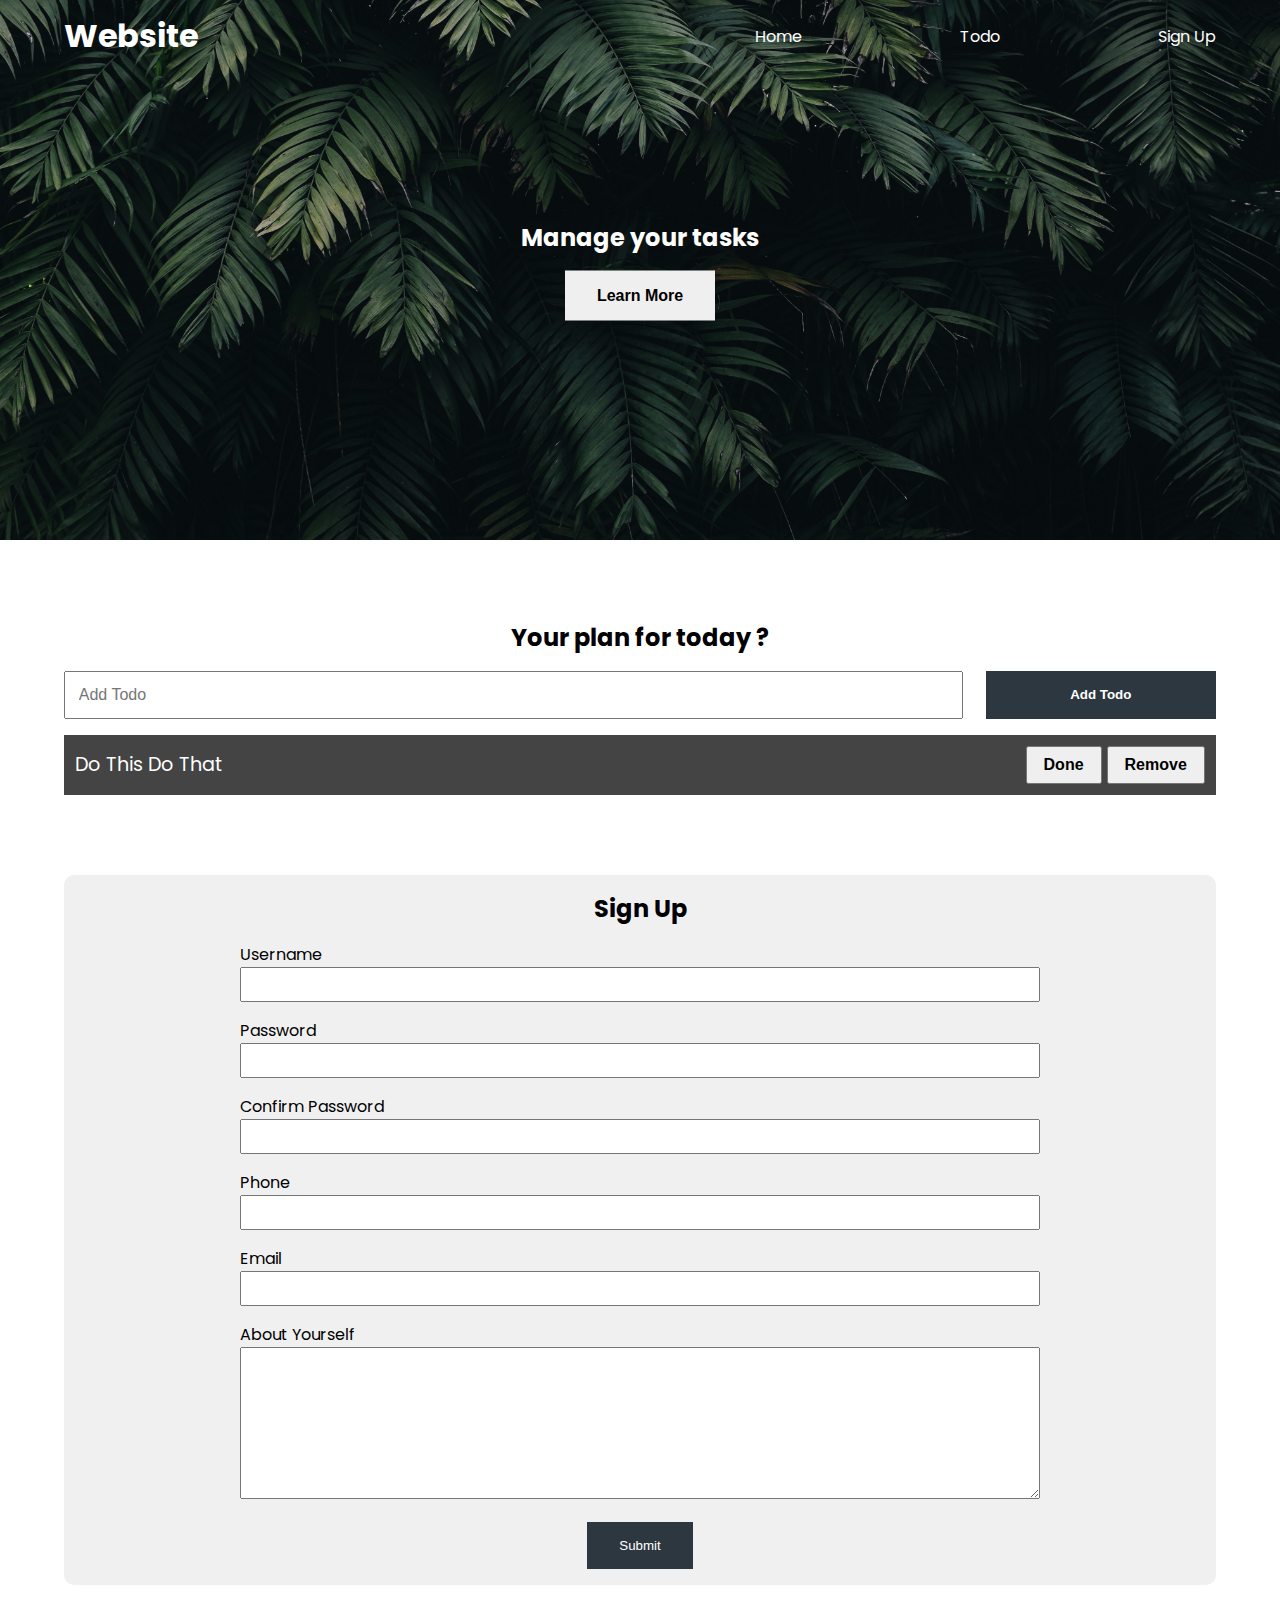
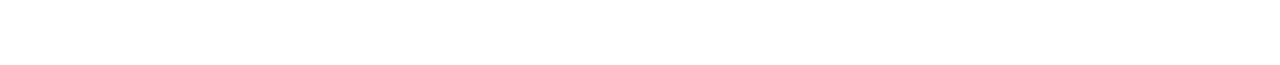
==== demo.html @ cea7c92d "added simple page for DOM manipulation practice" ====
<!DOCTYPE html>
<html lang="en">
  <head>
    <meta charset="UTF-8" />
    <meta http-equiv="X-UA-Compatible" content="IE=edge" />
    <meta name="viewport" content="width=device-width, initial-scale=1.0" />
    <link rel="stylesheet" href="/demo.css" />
    <script src="/demo.js" defer></script>
    <title>My Website</title>
  </head>
  <body>
    <header class="header">
      <nav class="nav container">
        <h1 class="logo">Website</h1>
        <ul class="nav-items">
          <li class="nav-item"><a href="#home">Home</a></li>
          <li class="nav-item"><a href="">Todo</a></li>
          <li class="nav-item"><a href="">Sign Up</a></li>
        </ul>
      </nav>
      <div class="headline">
        <h2 id="main-heading">
          Manage your tasks <span style="display: none">Hello</span>
        </h2>
        <button class="btn btn-headline">Learn More</button>
      </div>
    </header>

    <section class="section-todo container">
      <h2>Your plan for today ?</h2>
      <!-- todo form  -->
      <form class="form-todo">
        <input type="text" name="" id="" placeholder="Add Todo" />
        <input type="submit" value="Add Todo" class="btn" />
      </form>

      <ul class="todo-list">
        <li>
          <span class="text">Do this do that</span>
          <div class="todo-buttons">
            <button class="todo-btn done">Done</button>
            <button class="todo-btn remove">Remove</button>
          </div>
        </li>
      </ul>
    </section>

    <section class="section-signup container">
      <h2>Sign Up</h2>
      <form class="signup-form">
        <div class="form-group">
          <label for="username">Username</label>
          <input type="text" name="username" id="username" />
        </div>
        <div class="form-group">
          <label for="password">Password</label>
          <input type="password" name="password" id="password" />
        </div>
        <div class="form-group">
          <label for="confirmPassword">Confirm Password</label>
          <input type="password" name="confirmPassword" id="confirmPassword" />
        </div>
        <div class="form-group">
          <label for="phone">Phone</label>
          <input type="text" name="phone" id="phone" />
        </div>
        <div class="form-group">
          <label for="email">Email</label>
          <input type="email" name="email" id="email" />
        </div>
        <div class="form-group">
          <label for="about">About Yourself</label>
          <textarea name="about" id="about" cols="30" rows="10"></textarea>
        </div>
        <button type="submit" class="btn signup-btn">Submit</button>
      </form>
    </section>
  </body>
</html>
---- demo.css ----
@import url("https://fonts.googleapis.com/css2?family=Poppins:wght@200;300;400;500;600;700&display=swap");

* {
  box-sizing: border-box;
  padding: 0;
  margin: 0;
}

body {
  font-family: "Poppins", sans-serif;
}

a {
  text-decoration: none;
  color: white;
}

.header {
  position: relative;
  min-height: 60vh;
  background: url("/bgimg.jpg");
  background-position: center;
  background-repeat: no-repeat;
  background-size: cover;
  color: white;
}
.bg-dark {
  background: #000;
  color: #eee;
}

.container {
  max-width: 1200px;
  margin: auto;
  width: 90%;
}
.nav {
  min-height: 8vh;
  display: flex;
  justify-content: space-between;
  align-items: center;
}

.nav-items {
  width: 40%;
  display: flex;
  list-style-type: none;
  justify-content: space-between;
}
.headline {
  text-align: center;
  position: absolute;
  top: 50%;
  left: 50%;
  transform: translate(-50%, -50%);
}

.btn {
  display: inline-block;
  outline: none;
  border: none;
  cursor: pointer;
}

.btn-headline {
  padding: 1rem 2rem;
  font-size: 1rem;
  margin-top: 1rem;
  font-weight: 600;
}

.section-todo {
  margin-top: 5rem;
  text-align: center;
}

.form-todo {
  min-height: 5vh;
  display: flex;
  justify-content: space-between;
  margin-top: 1rem;
}

.form-todo input {
  min-height: 100%;
}
.form-todo input[type="text"] {
  width: 78%;
  padding: 0.8rem;
  font-size: 1rem;
  font-weight: 400;
}
.form-todo input[type="submit"] {
  width: 20%;
  background: rgb(44, 55, 63);
  color: white;
  font-weight: bold;
}
.todo-list {
  text-align: left;
  font-size: 1.2rem;
  list-style-type: none;
}
.todo-list li {
  padding: 0.7rem;
  background: #444;
  color: white;
  margin-top: 1rem;
  text-transform: capitalize;
  display: flex;
  justify-content: space-between;
  align-items: center;
}
.todo-btn {
  /* min-height: 100%; */
  padding: 0.5rem 1rem;
  font-size: 1rem;
  font-weight: bold;
  cursor: pointer;
}
.section-signup {
  margin: 5rem auto;
  text-align: center;
  background: rgb(240, 240, 240);
  border-radius: 10px;
  padding: 1rem;
}

.signup-form {
  max-width: 800px;
  width: 95%;
  text-align: left;
  margin: auto;
}
.signup-form label {
  display: block;
}

.signup-form input {
  display: block;
  width: 100%;
  padding: 0.5rem;
}
.form-group {
  margin-top: 1rem;
}
.signup-form textarea {
  width: 100%;
}
.signup-btn {
  background: rgb(44, 55, 63);
  color: white;
  padding: 1rem 2rem;
  display: block;
  margin: auto;
  margin-top: 1rem;
}
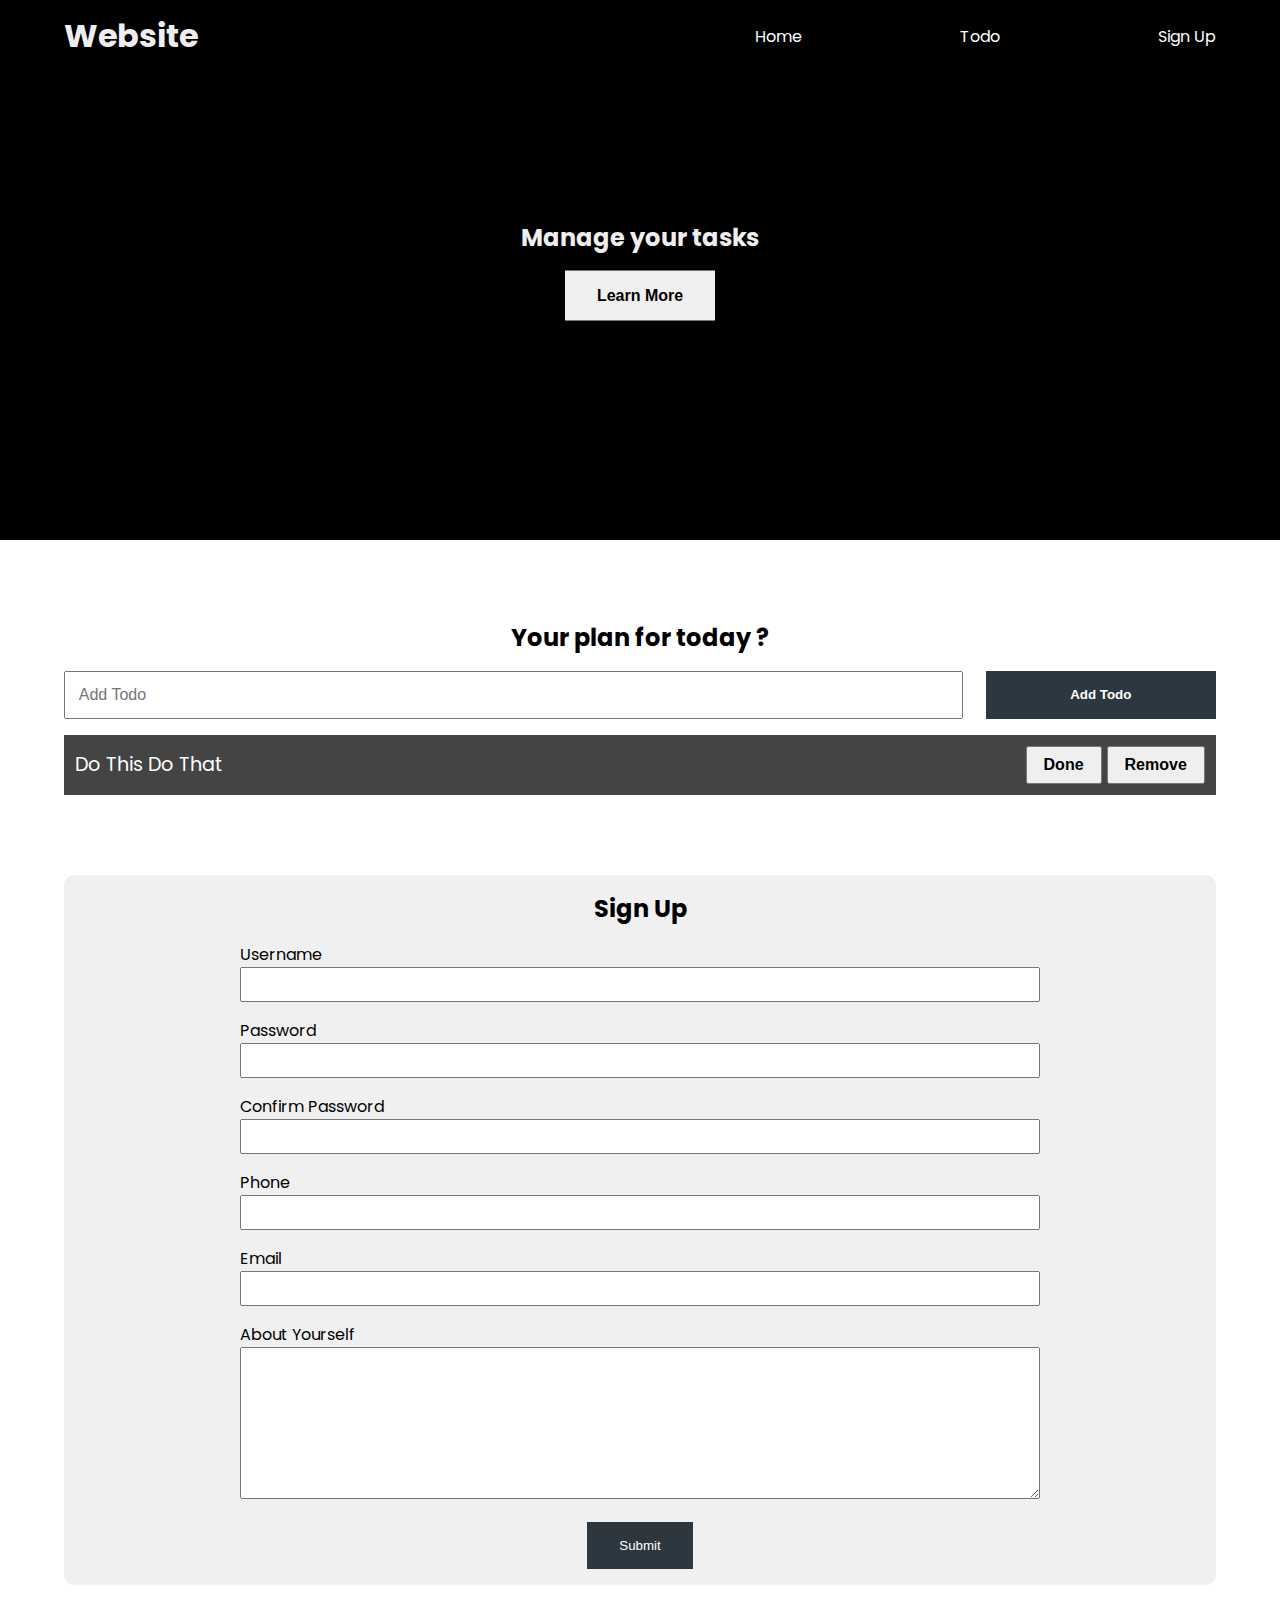
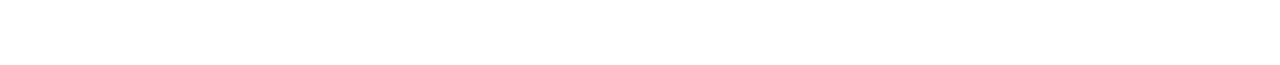
==== commit 92880682: "started practicing DOM manipulation" ====
--- a/demo.html
+++ b/demo.html
@@ -6,6 +6,7 @@
     <meta name="viewport" content="width=device-width, initial-scale=1.0" />
     <link rel="stylesheet" href="/demo.css" />
     <script src="/demo.js" defer></script>
+    <script src="/domManipPractice.js" defer></script>
     <title>My Website</title>
   </head>
   <body>
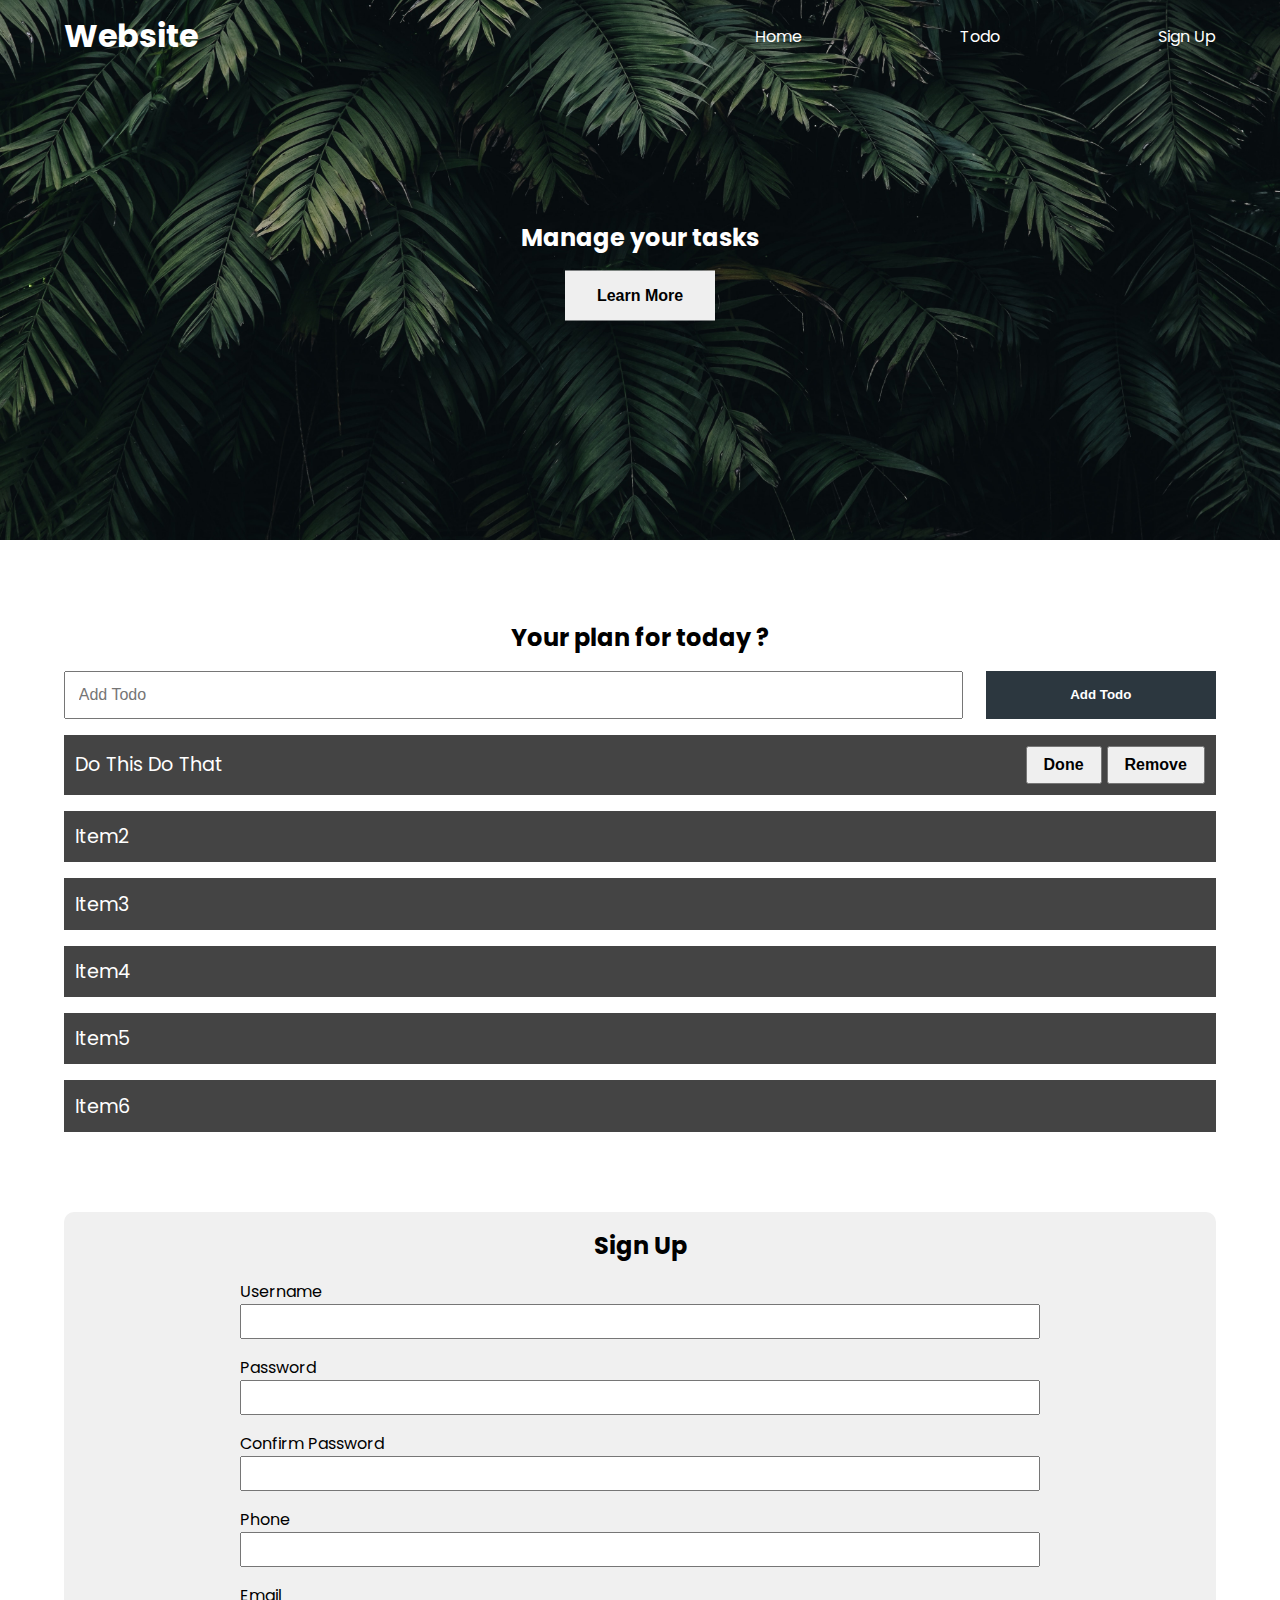
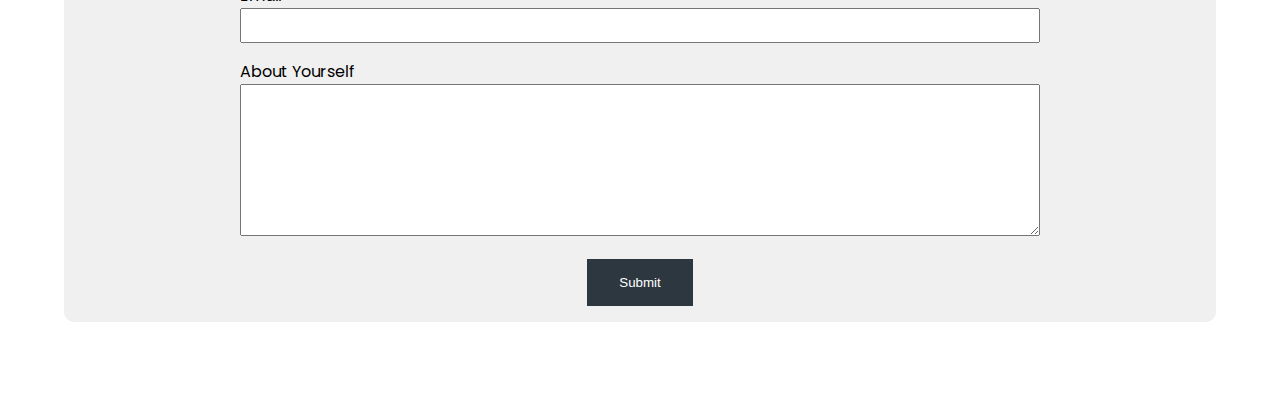
==== commit eba79e90: "Covered more topics" ====
--- a/demo.html
+++ b/demo.html
@@ -43,6 +43,10 @@
             <button class="todo-btn remove">Remove</button>
           </div>
         </li>
+        <li>Item2</li>
+        <li>Item3</li>
+        <li>Item4</li>
+        <li>Item5</li>
       </ul>
     </section>
 
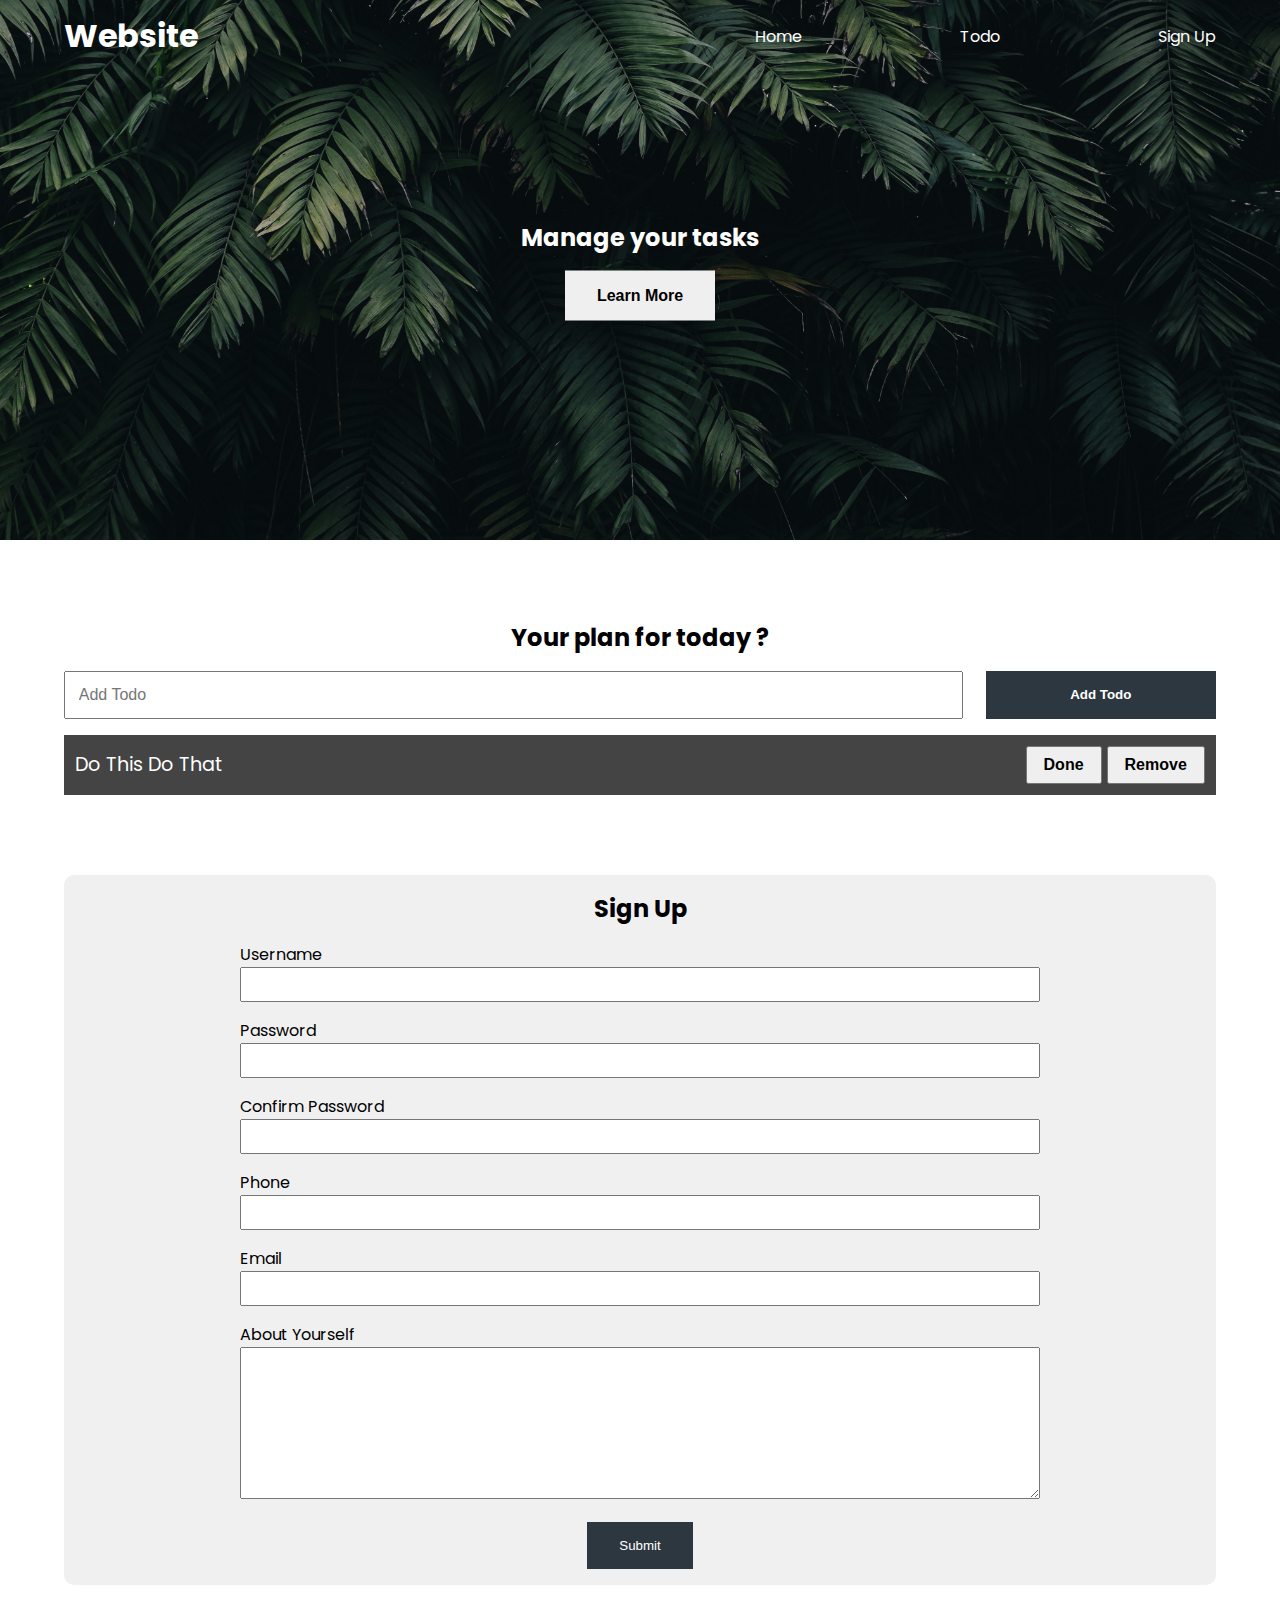
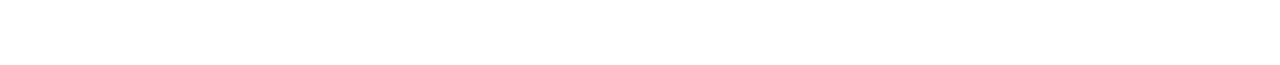
==== commit 891ef961: "Intermediate JS completed" ====
--- a/demo.html
+++ b/demo.html
@@ -43,10 +43,7 @@
             <button class="todo-btn remove">Remove</button>
           </div>
         </li>
-        <li>Item2</li>
-        <li>Item3</li>
-        <li>Item4</li>
-        <li>Item5</li>
+        
       </ul>
     </section>
 
